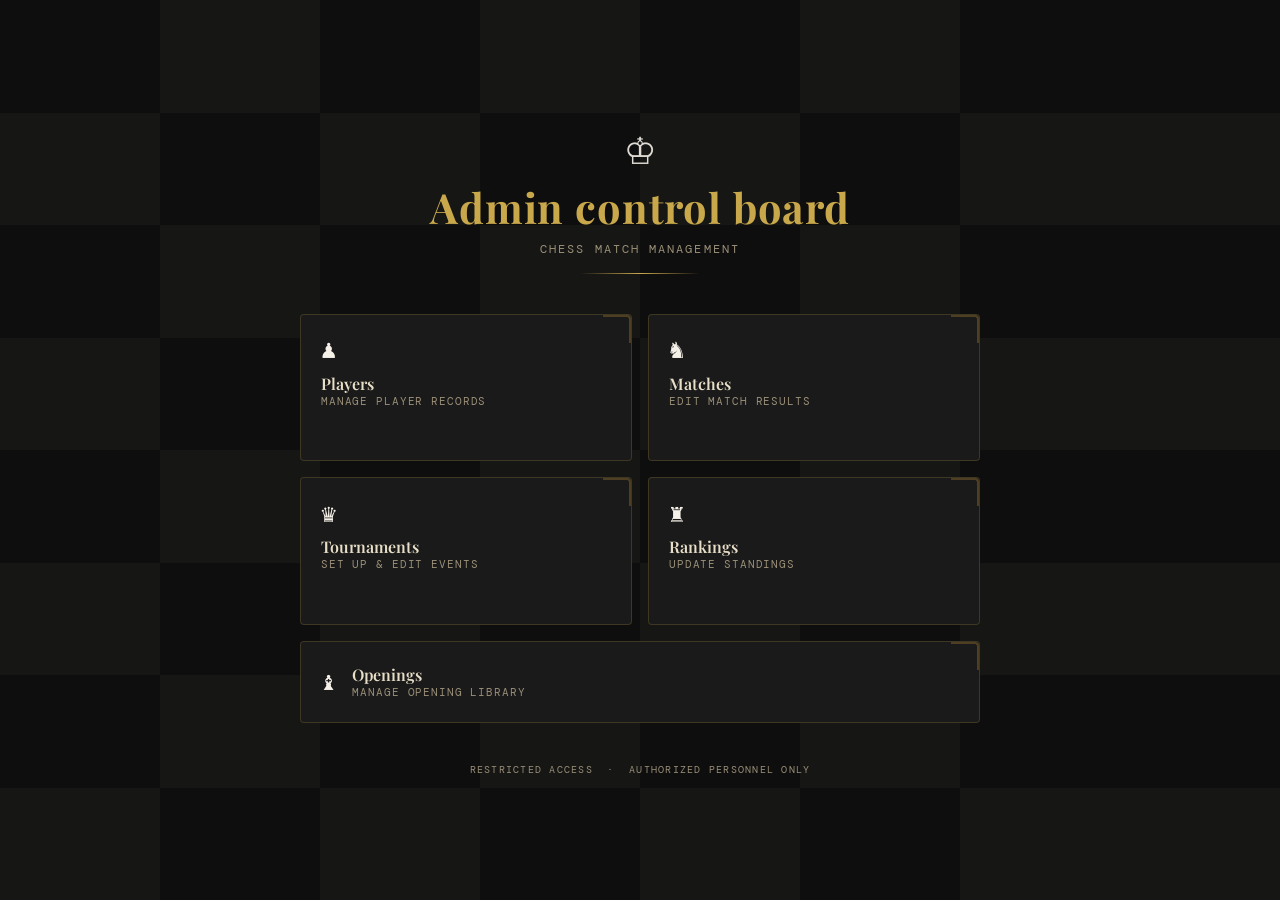
==== admin-hub.html @ ade32710 "nieuwe html voor editing" ====
<!DOCTYPE html>
<html lang="en">
<head>
  <meta charset="UTF-8" />
  <meta name="viewport" content="width=device-width, initial-scale=1.0" />
  <title>Admin — Chess Hub</title>
  <link href="https://fonts.googleapis.com/css2?family=Playfair+Display:wght@400;600;700&family=DM+Mono:wght@400;500&display=swap" rel="stylesheet" />
  <style>
    *, *::before, *::after { box-sizing: border-box; margin: 0; padding: 0; }

    :root {
      --dark: #0e0e0e;
      --dark2: #1a1a1a;
      --dark3: #242424;
      --light: #f5f0e8;
      --cream: #e8dfc8;
      --gold: #c8a84b;
      --gold-dim: #a07830;
      --white-sq: #d4c49a;
      --black-sq: #2c2416;
      --text: #f5f0e8;
      --text-dim: #9a8f78;
      --border: rgba(200,168,75,0.2);
    }

    html, body {
      height: 100%;
      background: var(--dark);
      color: var(--text);
      font-family: 'DM Mono', monospace;
    }

    body {
      min-height: 100vh;
      display: flex;
      flex-direction: column;
      align-items: center;
      justify-content: center;
      padding: 2rem 1rem;
      position: relative;
      overflow-x: hidden;
    }

    /* Checkerboard background */
    .bg-board {
      position: fixed;
      inset: 0;
      display: grid;
      grid-template-columns: repeat(8, 1fr);
      grid-template-rows: repeat(8, 1fr);
      opacity: 0.045;
      pointer-events: none;
      z-index: 0;
    }
    .bg-board span:nth-child(odd) { background: var(--white-sq); }
    .bg-board span:nth-child(even) { background: var(--black-sq); }
    .bg-board span:nth-child(16n+2),.bg-board span:nth-child(16n+4),.bg-board span:nth-child(16n+6),.bg-board span:nth-child(16n+8),
    .bg-board span:nth-child(16n+9),.bg-board span:nth-child(16n+11),.bg-board span:nth-child(16n+13),.bg-board span:nth-child(16n+15) {
      background: var(--black-sq);
    }
    .bg-board span:nth-child(16n+1),.bg-board span:nth-child(16n+3),.bg-board span:nth-child(16n+5),.bg-board span:nth-child(16n+7),
    .bg-board span:nth-child(16n+10),.bg-board span:nth-child(16n+12),.bg-board span:nth-child(16n+14),.bg-board span:nth-child(16n+16) {
      background: var(--white-sq);
    }

    .container {
      position: relative;
      z-index: 1;
      width: 100%;
      max-width: 680px;
      display: flex;
      flex-direction: column;
      align-items: center;
      gap: 2.5rem;
    }

    /* Header */
    header {
      text-align: center;
      display: flex;
      flex-direction: column;
      align-items: center;
      gap: 0.75rem;
      animation: fadeDown 0.6s ease both;
    }

    .king-icon {
      font-size: 3rem;
      line-height: 1;
      opacity: 0.9;
      animation: pulse 4s ease-in-out infinite;
    }

    @keyframes pulse {
      0%, 100% { transform: translateY(0); }
      50% { transform: translateY(-4px); }
    }

    h1 {
      font-family: 'Playfair Display', serif;
      font-size: clamp(1.8rem, 5vw, 2.6rem);
      font-weight: 700;
      letter-spacing: 0.02em;
      color: var(--gold);
      line-height: 1.1;
    }

    .subtitle {
      font-size: 0.72rem;
      letter-spacing: 0.18em;
      color: var(--text-dim);
      text-transform: uppercase;
    }

    .divider {
      width: 120px;
      height: 1px;
      background: linear-gradient(90deg, transparent, var(--gold), transparent);
      margin-top: 0.25rem;
    }

    /* Buttons grid */
    .grid {
      display: grid;
      grid-template-columns: 1fr 1fr;
      gap: 1rem;
      width: 100%;
      animation: fadeUp 0.7s ease 0.15s both;
    }

    .btn-card {
      display: flex;
      flex-direction: column;
      align-items: flex-start;
      gap: 0.6rem;
      padding: 1.4rem 1.25rem;
      background: var(--dark2);
      border: 1px solid var(--border);
      border-radius: 4px;
      cursor: pointer;
      text-decoration: none;
      color: var(--text);
      position: relative;
      overflow: hidden;
      transition: border-color 0.2s, background 0.2s, transform 0.15s;
    }

    .btn-card::before {
      content: '';
      position: absolute;
      inset: 0;
      background: linear-gradient(135deg, rgba(200,168,75,0.06) 0%, transparent 60%);
      opacity: 0;
      transition: opacity 0.25s;
    }

    .btn-card:hover {
      border-color: var(--gold);
      background: var(--dark3);
      transform: translateY(-2px);
    }

    .btn-card:hover::before { opacity: 1; }

    .btn-card:active { transform: translateY(0) scale(0.99); }

    /* corner accent */
    .btn-card::after {
      content: '';
      position: absolute;
      top: 0; right: 0;
      width: 28px; height: 28px;
      border-top: 2px solid var(--gold-dim);
      border-right: 2px solid var(--gold-dim);
      border-top-right-radius: 4px;
      opacity: 0.4;
      transition: opacity 0.2s;
    }
    .btn-card:hover::after { opacity: 1; }

    .btn-card.wide {
      grid-column: 1 / -1;
      flex-direction: row;
      align-items: center;
      gap: 1rem;
    }

    .piece {
      font-size: 1.6rem;
      line-height: 1;
      flex-shrink: 0;
    }

    .btn-label {
      font-family: 'Playfair Display', serif;
      font-size: 1rem;
      font-weight: 600;
      color: var(--cream);
      margin: 0;
    }

    .btn-desc {
      font-size: 0.68rem;
      letter-spacing: 0.08em;
      color: var(--text-dim);
      text-transform: uppercase;
    }

    .arrow {
      margin-left: auto;
      font-size: 1rem;
      color: var(--gold);
      opacity: 0;
      transform: translateX(-6px);
      transition: opacity 0.2s, transform 0.2s;
      flex-shrink: 0;
    }
    .btn-card:hover .arrow { opacity: 1; transform: translateX(0); }

    /* stagger animation */
    .btn-card:nth-child(1) { animation: fadeUp 0.5s ease 0.2s both; }
    .btn-card:nth-child(2) { animation: fadeUp 0.5s ease 0.28s both; }
    .btn-card:nth-child(3) { animation: fadeUp 0.5s ease 0.36s both; }
    .btn-card:nth-child(4) { animation: fadeUp 0.5s ease 0.44s both; }
    .btn-card:nth-child(5) { animation: fadeUp 0.5s ease 0.52s both; }

    @keyframes fadeDown {
      from { opacity: 0; transform: translateY(-16px); }
      to   { opacity: 1; transform: translateY(0); }
    }

    @keyframes fadeUp {
      from { opacity: 0; transform: translateY(16px); }
      to   { opacity: 1; transform: translateY(0); }
    }

    footer {
      font-size: 0.65rem;
      letter-spacing: 0.12em;
      color: var(--text-dim);
      text-transform: uppercase;
      animation: fadeUp 0.5s ease 0.6s both;
    }
  </style>
</head>
<body>

  <div class="bg-board" aria-hidden="true">
    <script>
      (function(){
        var b = document.querySelector('.bg-board');
        for(var i=0;i<64;i++) b.appendChild(document.createElement('span'));
      })();
    </script>
  </div>

  <div class="container">

    <header>
      <div class="king-icon">♔</div>
      <h1>Admin control board</h1>
      <p class="subtitle">Chess match management</p>
      <div class="divider"></div>
    </header>

    <nav class="grid" aria-label="Admin editing pages">

      <a class="btn-card" href="edit-players.html">
        <div class="piece">♟</div>
        <div>
          <p class="btn-label">Players</p>
          <p class="btn-desc">Manage player records</p>
        </div>
        <span class="arrow">→</span>
      </a>

      <a class="btn-card" href="edit-matches.html">
        <div class="piece">♞</div>
        <div>
          <p class="btn-label">Matches</p>
          <p class="btn-desc">Edit match results</p>
        </div>
        <span class="arrow">→</span>
      </a>

      <a class="btn-card" href="edit-tournaments.html">
        <div class="piece">♛</div>
        <div>
          <p class="btn-label">Tournaments</p>
          <p class="btn-desc">Set up & edit events</p>
        </div>
        <span class="arrow">→</span>
      </a>

      <a class="btn-card" href="edit-rankings.html">
        <div class="piece">♜</div>
        <div>
          <p class="btn-label">Rankings</p>
          <p class="btn-desc">Update standings</p>
        </div>
        <span class="arrow">→</span>
      </a>

      <a class="btn-card wide" href="edit-openings.html">
        <div class="piece">♝</div>
        <div>
          <p class="btn-label">Openings</p>
          <p class="btn-desc">Manage opening library</p>
        </div>
        <span class="arrow">→</span>
      </a>

    </nav>

    <footer>Restricted access &nbsp;·&nbsp; Authorized personnel only</footer>

  </div>

</body>
</html>
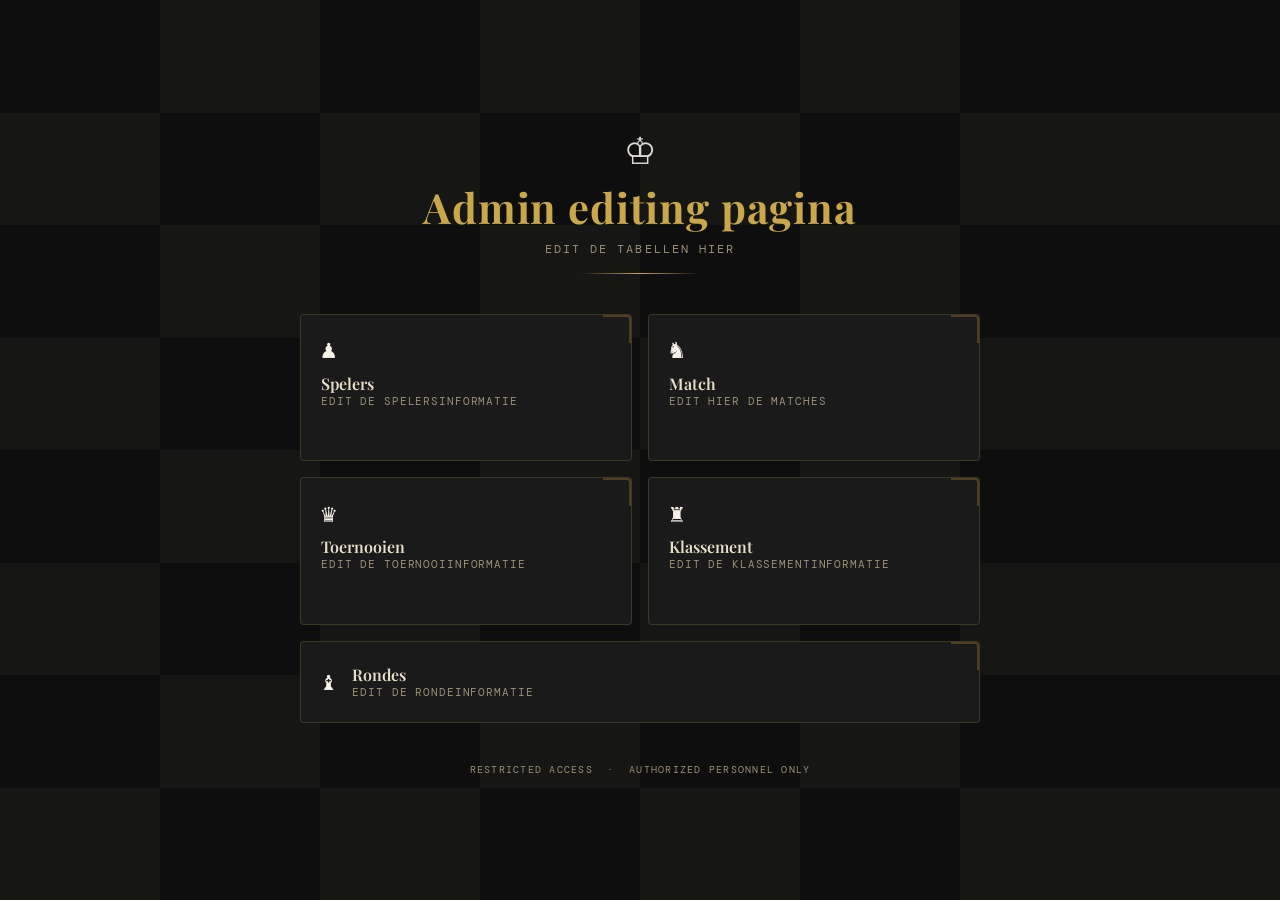
==== commit 20304e10: "de editing pagina is klaar" ====
--- a/admin-hub.html
+++ b/admin-hub.html
@@ -3,7 +3,7 @@
 <head>
   <meta charset="UTF-8" />
   <meta name="viewport" content="width=device-width, initial-scale=1.0" />
-  <title>Admin — Chess Hub</title>
+  <title>Admin Editing — Chess Hub</title>
   <link href="https://fonts.googleapis.com/css2?family=Playfair+Display:wght@400;600;700&family=DM+Mono:wght@400;500&display=swap" rel="stylesheet" />
   <style>
     *, *::before, *::after { box-sizing: border-box; margin: 0; padding: 0; }
@@ -258,54 +258,54 @@
 
     <header>
       <div class="king-icon">♔</div>
-      <h1>Admin control board</h1>
-      <p class="subtitle">Chess match management</p>
+      <h1>Admin editing pagina</h1>
+      <p class="subtitle">Edit de tabellen hier</p>
       <div class="divider"></div>
     </header>
 
     <nav class="grid" aria-label="Admin editing pages">
 
-      <a class="btn-card" href="edit-players.html">
+      <a class="btn-card" href="spelers.html">
         <div class="piece">♟</div>
         <div>
-          <p class="btn-label">Players</p>
-          <p class="btn-desc">Manage player records</p>
-        </div>
-        <span class="arrow">→</span>
-      </a>
-
-      <a class="btn-card" href="edit-matches.html">
+          <p class="btn-label">Spelers</p>
+          <p class="btn-desc">Edit de spelersinformatie</p>
+        </div>
+        <span class="arrow">→</span>
+      </a>
+
+      <a class="btn-card" href="spel.html">
         <div class="piece">♞</div>
         <div>
-          <p class="btn-label">Matches</p>
-          <p class="btn-desc">Edit match results</p>
-        </div>
-        <span class="arrow">→</span>
-      </a>
-
-      <a class="btn-card" href="edit-tournaments.html">
+          <p class="btn-label">Match</p>
+          <p class="btn-desc">Edit hier de matches</p>
+        </div>
+        <span class="arrow">→</span>
+      </a>
+
+      <a class="btn-card" href="toernooien.html">
         <div class="piece">♛</div>
         <div>
-          <p class="btn-label">Tournaments</p>
-          <p class="btn-desc">Set up & edit events</p>
-        </div>
-        <span class="arrow">→</span>
-      </a>
-
-      <a class="btn-card" href="edit-rankings.html">
+          <p class="btn-label">Toernooien</p>
+          <p class="btn-desc">Edit de toernooiinformatie</p>
+        </div>
+        <span class="arrow">→</span>
+      </a>
+
+      <a class="btn-card" href="klassement.html">
         <div class="piece">♜</div>
         <div>
-          <p class="btn-label">Rankings</p>
-          <p class="btn-desc">Update standings</p>
-        </div>
-        <span class="arrow">→</span>
-      </a>
-
-      <a class="btn-card wide" href="edit-openings.html">
+          <p class="btn-label">Klassement</p>
+          <p class="btn-desc">Edit de klassementinformatie</p>
+        </div>
+        <span class="arrow">→</span>
+      </a>
+
+      <a class="btn-card wide" href="ronde.html">
         <div class="piece">♝</div>
         <div>
-          <p class="btn-label">Openings</p>
-          <p class="btn-desc">Manage opening library</p>
+          <p class="btn-label">Rondes</p>
+          <p class="btn-desc">Edit de rondeinformatie</p>
         </div>
         <span class="arrow">→</span>
       </a>
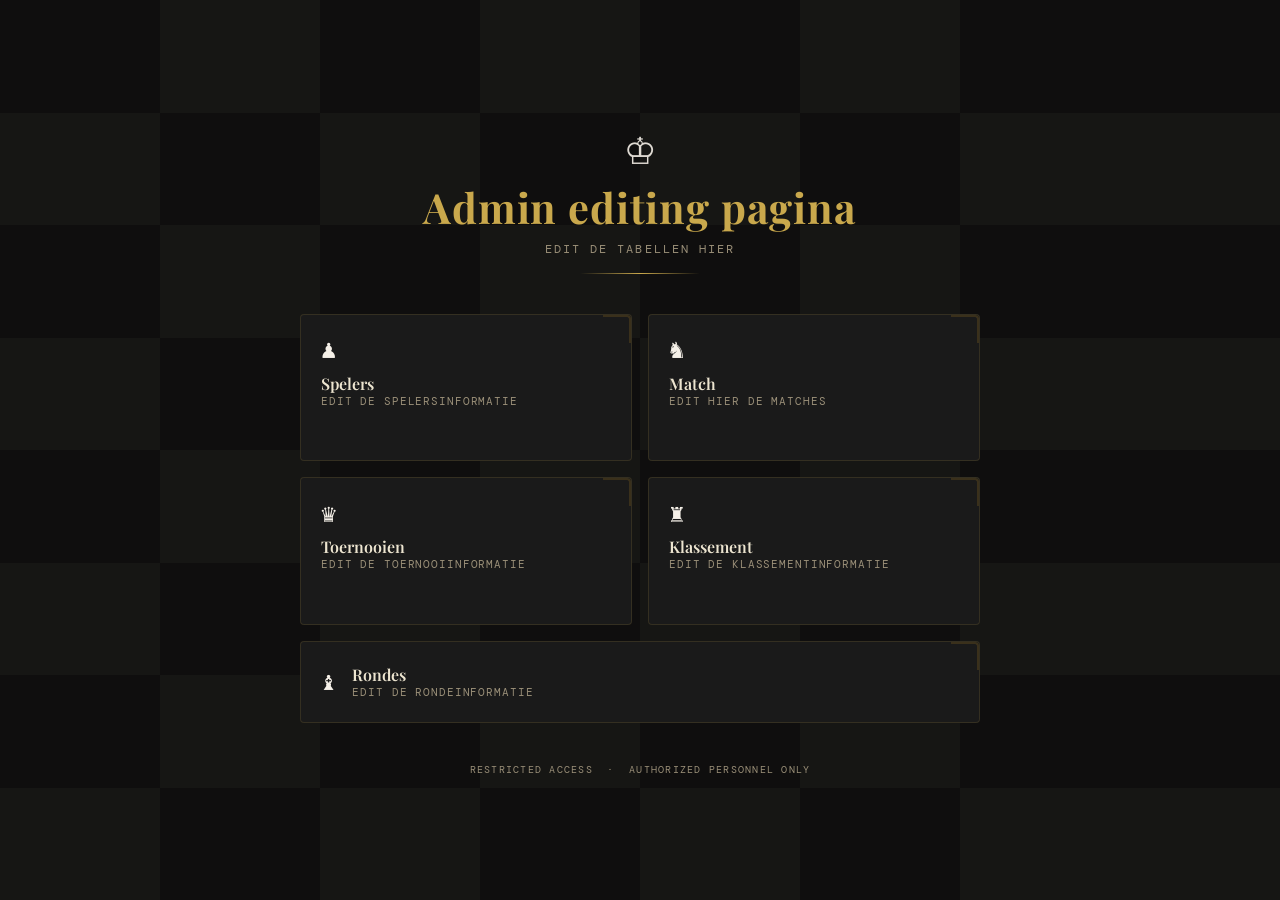
==== commit ee644f98: "extra dingen toegevoegd finale versie" ====
--- a/admin-hub.html
+++ b/admin-hub.html
@@ -6,21 +6,41 @@
   <title>Admin Editing — Chess Hub</title>
   <link href="https://fonts.googleapis.com/css2?family=Playfair+Display:wght@400;600;700&family=DM+Mono:wght@400;500&display=swap" rel="stylesheet" />
   <style>
+
+    :root {
+  --bg: #0c0b09; --bg2: #141210; --bg3: #1c1a16; --bg4: #242118;
+  --gold: #c9a84c; --gold-dim: #6b5420; --cream: #ede5d0;
+  --muted: #7a7160; --border: rgba(201,168,76,0.15);
+  --border2: rgba(201,168,76,0.30); --nav-bg: rgba(12,11,9,0.95);
+}
+body.day, html.day body {
+  --bg: #f5f0e8; --bg2: #ede5d0; --bg3: #e0d5be; --bg4: #d4c8b0;
+  --gold: #7a5518; --gold-dim: #b8962a; --cream: #1c1a14;
+  --muted: #6b5e44; --border: rgba(100,70,20,0.18);
+  --border2: rgba(100,70,20,0.35); --nav-bg: rgba(245,240,232,0.97);
+}
+
+
     *, *::before, *::after { box-sizing: border-box; margin: 0; padding: 0; }
 
+    /* eigen variabelen voor admin-hub */
     :root {
       --dark: #0e0e0e;
       --dark2: #1a1a1a;
       --dark3: #242424;
-      --light: #f5f0e8;
-      --cream: #e8dfc8;
-      --gold: #c8a84b;
-      --gold-dim: #a07830;
       --white-sq: #d4c49a;
       --black-sq: #2c2416;
       --text: #f5f0e8;
       --text-dim: #9a8f78;
-      --border: rgba(200,168,75,0.2);
+    }
+
+    /* dag modus overrides voor admin-hub specifieke variabelen */
+    body.day, html.day body {
+      --dark: #f5f0e8;
+      --dark2: #ede5d0;
+      --dark3: #e0d5be;
+      --text: #1c1a14;
+      --text-dim: #6b5e44;
     }
 
     html, body {
@@ -242,6 +262,13 @@
       animation: fadeUp 0.5s ease 0.6s both;
     }
   </style>
+  <script>
+    // Thema onmiddellijk toepassen — gebruikt <html> want <body> bestaat nog niet
+    (function() {
+      if (localStorage.getItem('royal-gambit-theme') === 'day')
+        document.documentElement.classList.add('day');
+    })();
+  </script>
 </head>
 <body>
 
@@ -315,6 +342,7 @@
     <footer>Restricted access &nbsp;·&nbsp; Authorized personnel only</footer>
 
   </div>
+  
 
 </body>
-</html>
+</html>
